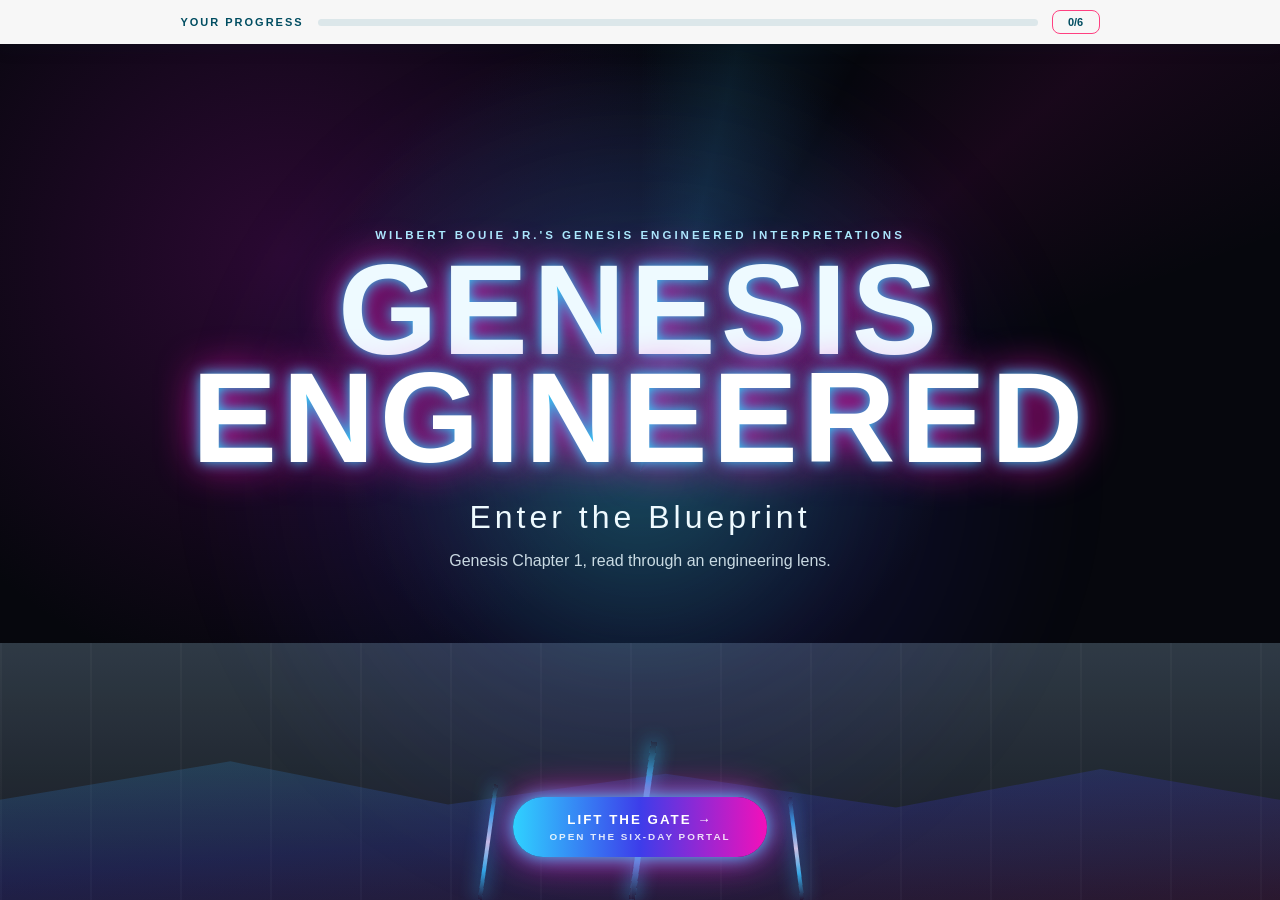
==== index.html @ fbb4ecfd "Add files via upload" ====
<!doctype html>
<html lang="en">
<head>
  <meta charset="UTF-8">
  <meta name="viewport" content="width=device-width, initial-scale=1.0">
  <title>Genesis Engineered | Enter the Blueprint</title>
  <meta name="description" content="Explore the six days of creation through Wilbert Bouie Jr.'s Genesis Engineered interpretations.">
  <link rel="stylesheet" href="assets/styles.css">
</head>
<body class="home-page">
  <div class="progress-bar" aria-label="Your progress">
    <span class="progress-label">Your Progress</span>
    <div class="progress-track"><div id="progressFill" class="progress-fill"></div></div>
    <strong id="progressCount">0/6</strong>
  </div>

  <main>
    <section id="welcome" class="welcome-shell" aria-labelledby="pageTitle">
      <div class="rays"></div><div class="glow"></div>
      <div class="dam"><i></i><i></i><i></i></div>
      <div class="welcome-copy">
        <p class="eyebrow">Wilbert Bouie Jr.'s Genesis Engineered Interpretations</p>
        <h1 id="pageTitle">GENESIS<br><span>ENGINEERED</span></h1>
        <h2>Enter the Blueprint</h2>
        <p class="intro">Genesis Chapter 1, read through an engineering lens.</p>
      </div>
      <button id="liftGate" class="gate-button" type="button">
        <span>LIFT THE GATE <b>→</b></span><small>Open the six-day portal</small>
      </button>
      <div class="water" aria-hidden="true"></div>
    </section>

    <section id="portal" class="portal-section" hidden aria-labelledby="portalTitle">
      <div class="portal-heading">
        <p class="eyebrow">The Blueprint Portal</p>
        <h2 id="portalTitle">Six Days. One Engineered Design.</h2>
        <p>Select a day to enter its interpretation.</p>
      </div>
      <div class="day-grid">
        <a class="day-card day-1" href="day-1.html"><span class="day-number">01</span><span class="day-icon">◐</span><h3>Separate the Waters</h3><p>Day One · Light and separation</p><span class="card-link">Enter day →</span></a>
        <a class="day-card day-2" href="day-2.html"><span class="day-number">02</span><span class="day-icon">◒</span><h3>Expansion Above</h3><p>Day Two · The firmament</p><span class="card-link">Enter day →</span></a>
        <a class="day-card day-3" href="day-3.html"><span class="day-number">03</span><span class="day-icon">◓</span><h3>Land and Seed</h3><p>Day Three · Systems emerge</p><span class="card-link">Enter day →</span></a>
        <a class="day-card day-4" href="day-4.html"><span class="day-number">04</span><span class="day-icon">☼</span><h3>Lights in the Sky</h3><p>Day Four · Time and order</p><span class="card-link">Enter day →</span></a>
        <a class="day-card day-5" href="day-5.html"><span class="day-number">05</span><span class="day-icon">◉</span><h3>Life in Motion</h3><p>Day Five · Water and wing</p><span class="card-link">Enter day →</span></a>
        <a class="day-card day-6" href="day-6.html"><span class="day-number">06</span><span class="day-icon">✦</span><h3>Humanity and Purpose</h3><p>Day Six · The complete system</p><span class="card-link">Enter day →</span></a>
      </div>
      <button id="closePortal" class="text-button" type="button">← Return to the gate</button>
    </section>
  </main>
  <script src="assets/app.js"></script>
</body>
</html>
---- assets/styles.css ----
:root{--cyan:#2fd2ff;--indigo:#3d3dea;--magenta:#f310ba;--dark:#06070d;--ink:#eefaff;--muted:#a7bbca}*{box-sizing:border-box}html{scroll-behavior:smooth}body{margin:0;background:var(--dark);color:var(--ink);font-family:Arial,Helvetica,sans-serif;overflow-x:hidden}.progress-bar{position:sticky;top:0;z-index:20;display:flex;align-items:center;justify-content:center;gap:14px;padding:10px 16px;background:rgba(255,255,255,.97);color:#004d61;box-shadow:0 3px 18px #001c2430;font-size:11px;letter-spacing:2px;text-transform:uppercase}.progress-label{font-weight:800}.progress-track{width:min(58vw,720px);height:7px;border-radius:99px;background:#dce7ea}.progress-fill{height:100%;width:0;border-radius:99px;background:linear-gradient(90deg,#004d61,#00a9bd,#19d9e8);transition:width .6s ease}.progress-bar strong{min-width:48px;padding:5px 8px;border:1.5px solid #ff4081;border-radius:8px;text-align:center;letter-spacing:0}.welcome-shell{position:relative;isolation:isolate;min-height:calc(100vh - 44px);display:grid;place-items:center;overflow:hidden;background:radial-gradient(circle at 50% 38%,#173143 0,transparent 40%),radial-gradient(circle at 22% 25%,#2b0932 0,transparent 36%),#06070d}.rays{position:absolute;inset:-50%;z-index:-2;background:conic-gradient(from 0deg,transparent,#2fd2ff16 13deg,transparent 28deg,#f310ba14 48deg,transparent 70deg);animation:spin 50s linear infinite}.glow{position:absolute;width:min(85vw,900px);height:min(85vw,900px);border-radius:50%;background:radial-gradient(circle,#2fd2ff38,#3d3dea1c 35%,transparent 70%);filter:blur(28px);animation:pulse 6s ease-in-out infinite}.dam{position:absolute;bottom:0;left:0;right:0;height:30%;background:linear-gradient(#34404c,#171b23);z-index:-1;opacity:.9}.dam:before{content:"";position:absolute;inset:0;background:repeating-linear-gradient(90deg,#ffffff08 0 2px,transparent 2px 90px)}.dam i{position:absolute;bottom:0;width:4px;height:45%;background:linear-gradient(transparent,var(--cyan),white,var(--cyan),transparent);box-shadow:0 0 18px var(--cyan);transform:rotate(8deg)}.dam i:nth-child(1){left:38%}.dam i:nth-child(2){left:50%;height:62%;width:6px}.dam i:nth-child(3){left:62%;height:40%;transform:rotate(-7deg)}.welcome-copy{position:relative;text-align:center;padding:30px 20px 170px;z-index:2}.eyebrow{color:#a9efff;font-size:.72rem;letter-spacing:3px;text-transform:uppercase;font-weight:700}.welcome-copy h1{margin:15px 0 8px;font-size:clamp(3rem,10vw,8rem);line-height:.84;letter-spacing:5px;text-shadow:0 0 14px var(--cyan),0 0 40px var(--magenta)}.welcome-copy h1 span{color:#fff}.welcome-copy h2{margin:28px 0 10px;font-size:clamp(1.1rem,3vw,2rem);letter-spacing:4px;font-weight:400}.intro{color:#e9f9ff;opacity:.85}.gate-button{position:absolute;bottom:43px;z-index:5;border:0;color:#fff;cursor:pointer;padding:15px 36px;border-radius:999px;background:linear-gradient(90deg,var(--cyan),var(--indigo),var(--magenta));box-shadow:0 0 18px var(--cyan),0 0 38px var(--magenta);transition:.25s;font-weight:800;letter-spacing:2px}.gate-button span,.gate-button small{display:block}.gate-button small{margin-top:4px;font-size:.62rem;letter-spacing:2px;opacity:.85;text-transform:uppercase}.gate-button:hover{transform:scale(1.07);box-shadow:0 0 30px var(--cyan),0 0 55px var(--magenta)}.water{position:absolute;bottom:0;width:100%;height:18%;background:linear-gradient(175deg,#2fd2ff38,#3d3dea45,#f310ba20);clip-path:polygon(0 35%,18% 10%,35% 38%,52% 18%,70% 40%,86% 15%,100% 35%,100% 100%,0 100%);opacity:.75}.portal-section{min-height:calc(100vh - 44px);padding:76px 7vw 60px;background:radial-gradient(circle at 50% 0,#12354a,#070913 42%,#06070d)}.portal-heading{text-align:center;max-width:760px;margin:0 auto 42px}.portal-heading h2{font-size:clamp(2rem,5vw,4.6rem);margin:10px 0;line-height:1;letter-spacing:2px}.portal-heading p:last-child{color:var(--muted)}.day-grid{display:grid;grid-template-columns:repeat(3,1fr);gap:20px;max-width:1120px;margin:auto}.day-card{position:relative;min-height:235px;padding:25px;text-decoration:none;color:#fff;border:1px solid #ffffff20;border-radius:18px;overflow:hidden;background:linear-gradient(145deg,#ffffff10,#ffffff03);box-shadow:inset 0 1px #ffffff15,0 15px 40px #0005;transition:.3s}.day-card:before{content:"";position:absolute;width:180px;height:180px;right:-50px;top:-60px;border-radius:50%;background:var(--card-color);filter:blur(30px);opacity:.25}.day-card:hover{transform:translateY(-8px);border-color:var(--card-color);box-shadow:0 0 28px color-mix(in srgb,var(--card-color),transparent 65%)}.day-number{font-size:.75rem;letter-spacing:3px;color:var(--card-color);font-weight:800}.day-icon{float:right;font-size:2rem;color:var(--card-color)}.day-card h3{position:relative;margin:35px 0 8px;font-size:1.35rem}.day-card p{color:var(--muted);font-size:.9rem}.card-link{position:absolute;bottom:22px;color:var(--card-color);font-size:.78rem;letter-spacing:1px;text-transform:uppercase;font-weight:bold}.day-1{--card-color:#2fd2ff}.day-2{--card-color:#6c8dff}.day-3{--card-color:#7ff0c2}.day-4{--card-color:#ffe071}.day-5{--card-color:#ff75d9}.day-6{--card-color:#ff9c6e}.text-button{display:block;margin:38px auto 0;border:0;background:none;color:#a9efff;cursor:pointer;font-size:.85rem;letter-spacing:1px}.text-button:hover{text-decoration:underline}@keyframes spin{to{transform:rotate(360deg)}}@keyframes pulse{50%{transform:scale(1.12);opacity:.8}}@media(max-width:760px){.day-grid{grid-template-columns:1fr}.portal-section{padding:55px 20px}.progress-bar{gap:8px}.progress-label{font-size:9px;letter-spacing:1px}.welcome-copy{padding-bottom:130px}}@media(prefers-reduced-motion:reduce){*,*:before,*:after{animation:none!important;transition:none!important}}
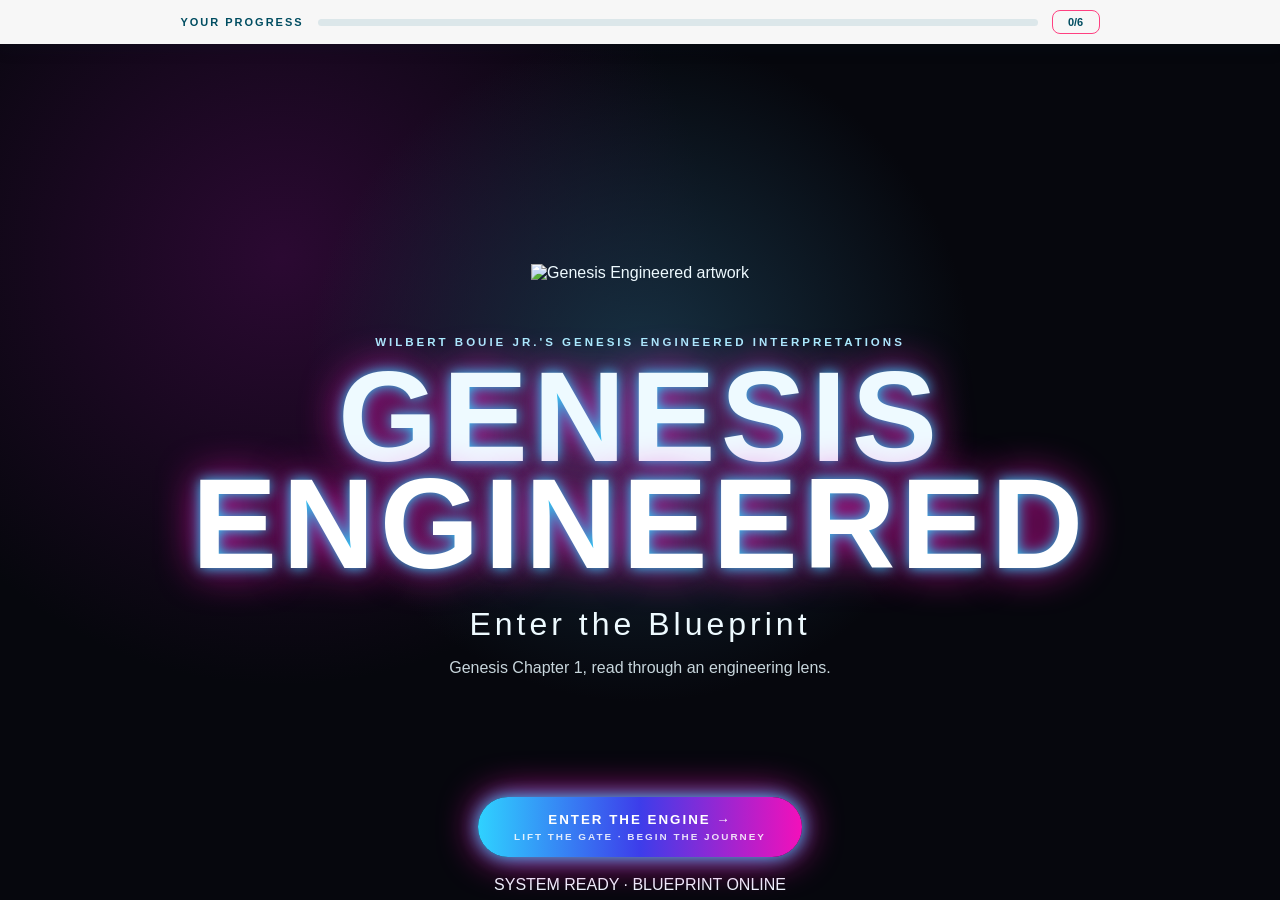
==== commit bd8c55d6: "Add files via upload" ====
--- a/index.html
+++ b/index.html
@@ -3,12 +3,12 @@
 <head>
   <meta charset="UTF-8">
   <meta name="viewport" content="width=device-width, initial-scale=1.0">
-  <title>Genesis Engineered | Enter the Blueprint</title>
-  <meta name="description" content="Explore the six days of creation through Wilbert Bouie Jr.'s Genesis Engineered interpretations.">
+  <title>Genesis Engineered 2.0 | Enter the Blueprint</title>
+  <meta name="description" content="Enter Wilbert Bouie Jr.'s Genesis Engineered Interpretations.">
   <link rel="stylesheet" href="assets/styles.css">
 </head>
 <body class="home-page">
-  <div class="progress-bar" aria-label="Your progress">
+  <div class="progress-bar">
     <span class="progress-label">Your Progress</span>
     <div class="progress-track"><div id="progressFill" class="progress-fill"></div></div>
     <strong id="progressCount">0/6</strong>
@@ -16,23 +16,42 @@
 
   <main>
     <section id="welcome" class="welcome-shell" aria-labelledby="pageTitle">
-      <div class="rays"></div><div class="glow"></div>
-      <div class="dam"><i></i><i></i><i></i></div>
+      <div class="sky-glow"></div>
+      <div class="game-grid" aria-hidden="true"></div>
+      <canvas id="waterCanvas" aria-hidden="true"></canvas>
+
+      <div class="mountain-scene" aria-hidden="true">
+        <div class="mountain mountain-back"></div>
+        <div class="mountain mountain-main"></div>
+        <div class="mountain-snow"></div>
+        <div class="mist mist-one"></div>
+        <div class="mist mist-two"></div>
+        <div class="lake"></div>
+      </div>
+
+      <div class="portal-ring" aria-hidden="true"><span></span><span></span></div>
+
+      <div class="hero-image-wrap">
+        <img id="heroImage" alt="Genesis Engineered artwork" loading="eager" decoding="async">
+      </div>
+
       <div class="welcome-copy">
         <p class="eyebrow">Wilbert Bouie Jr.'s Genesis Engineered Interpretations</p>
         <h1 id="pageTitle">GENESIS<br><span>ENGINEERED</span></h1>
         <h2>Enter the Blueprint</h2>
         <p class="intro">Genesis Chapter 1, read through an engineering lens.</p>
       </div>
+
       <button id="liftGate" class="gate-button" type="button">
-        <span>LIFT THE GATE <b>→</b></span><small>Open the six-day portal</small>
+        <span>ENTER THE ENGINE <b>→</b></span>
+        <small>Lift the gate · Begin the journey</small>
       </button>
-      <div class="water" aria-hidden="true"></div>
+      <div class="scene-label">SYSTEM READY · BLUEPRINT ONLINE</div>
     </section>
 
     <section id="portal" class="portal-section" hidden aria-labelledby="portalTitle">
       <div class="portal-heading">
-        <p class="eyebrow">The Blueprint Portal</p>
+        <p class="eyebrow">Blueprint Portal</p>
         <h2 id="portalTitle">Six Days. One Engineered Design.</h2>
         <p>Select a day to enter its interpretation.</p>
       </div>
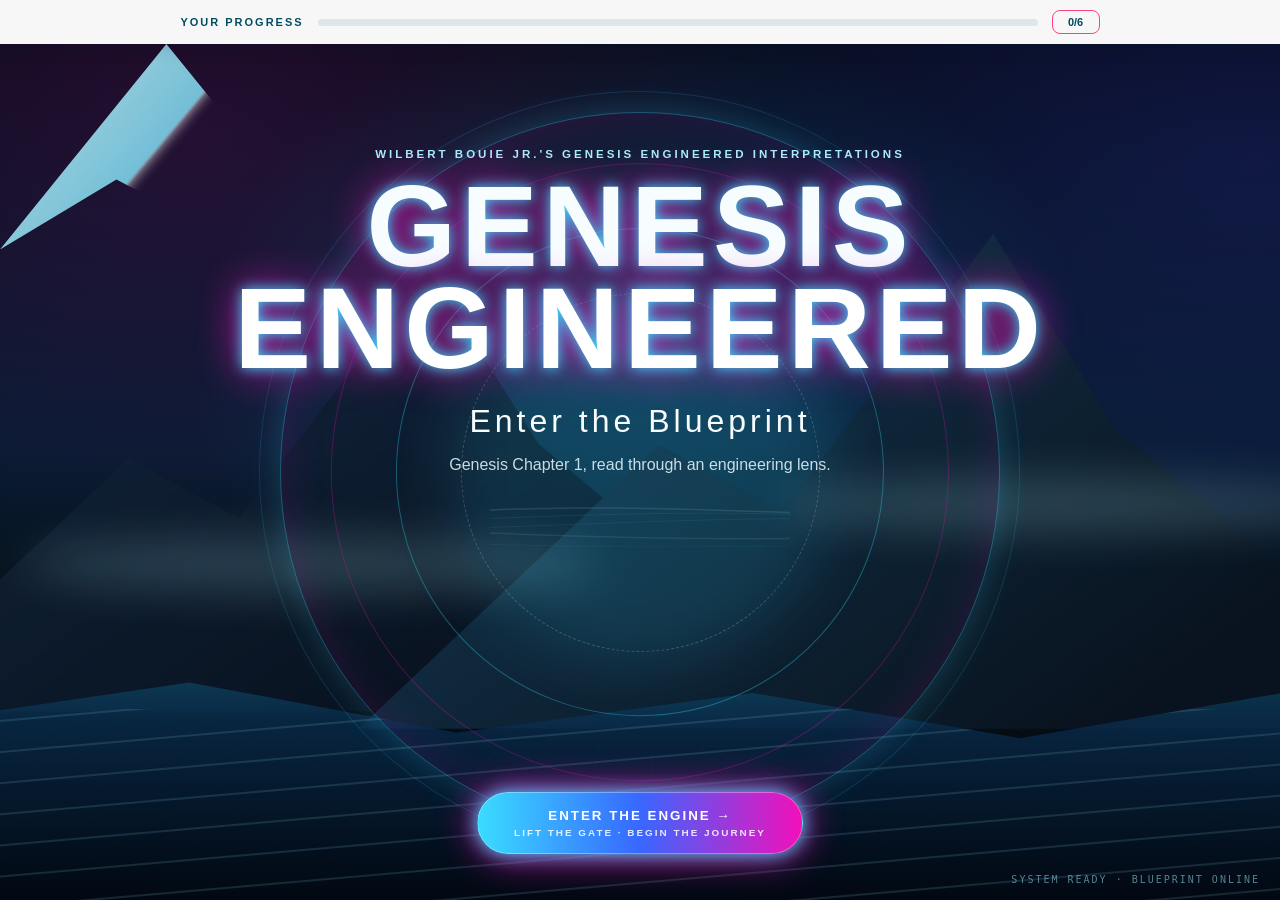
==== commit 5709e2da: "Add files via upload" ====
--- a/index.html
+++ b/index.html
@@ -3,7 +3,7 @@
 <head>
   <meta charset="UTF-8">
   <meta name="viewport" content="width=device-width, initial-scale=1.0">
-  <title>Genesis Engineered 2.0 | Enter the Blueprint</title>
+  <title>Genesis Engineered 3.0 | Enter the Blueprint</title>
   <meta name="description" content="Enter Wilbert Bouie Jr.'s Genesis Engineered Interpretations.">
   <link rel="stylesheet" href="assets/styles.css">
 </head>
--- a/assets/styles.css
+++ b/assets/styles.css
@@ -1 +1 @@
-:root{--cyan:#2fd2ff;--indigo:#3d3dea;--magenta:#f310ba;--dark:#06070d;--ink:#eefaff;--muted:#a7bbca}*{box-sizing:border-box}html{scroll-behavior:smooth}body{margin:0;background:var(--dark);color:var(--ink);font-family:Arial,Helvetica,sans-serif;overflow-x:hidden}.progress-bar{position:sticky;top:0;z-index:20;display:flex;align-items:center;justify-content:center;gap:14px;padding:10px 16px;background:rgba(255,255,255,.97);color:#004d61;box-shadow:0 3px 18px #001c2430;font-size:11px;letter-spacing:2px;text-transform:uppercase}.progress-label{font-weight:800}.progress-track{width:min(58vw,720px);height:7px;border-radius:99px;background:#dce7ea}.progress-fill{height:100%;width:0;border-radius:99px;background:linear-gradient(90deg,#004d61,#00a9bd,#19d9e8);transition:width .6s ease}.progress-bar strong{min-width:48px;padding:5px 8px;border:1.5px solid #ff4081;border-radius:8px;text-align:center;letter-spacing:0}.welcome-shell{position:relative;isolation:isolate;min-height:calc(100vh - 44px);display:grid;place-items:center;overflow:hidden;background:radial-gradient(circle at 50% 38%,#173143 0,transparent 40%),radial-gradient(circle at 22% 25%,#2b0932 0,transparent 36%),#06070d}.rays{position:absolute;inset:-50%;z-index:-2;background:conic-gradient(from 0deg,transparent,#2fd2ff16 13deg,transparent 28deg,#f310ba14 48deg,transparent 70deg);animation:spin 50s linear infinite}.glow{position:absolute;width:min(85vw,900px);height:min(85vw,900px);border-radius:50%;background:radial-gradient(circle,#2fd2ff38,#3d3dea1c 35%,transparent 70%);filter:blur(28px);animation:pulse 6s ease-in-out infinite}.dam{position:absolute;bottom:0;left:0;right:0;height:30%;background:linear-gradient(#34404c,#171b23);z-index:-1;opacity:.9}.dam:before{content:"";position:absolute;inset:0;background:repeating-linear-gradient(90deg,#ffffff08 0 2px,transparent 2px 90px)}.dam i{position:absolute;bottom:0;width:4px;height:45%;background:linear-gradient(transparent,var(--cyan),white,var(--cyan),transparent);box-shadow:0 0 18px var(--cyan);transform:rotate(8deg)}.dam i:nth-child(1){left:38%}.dam i:nth-child(2){left:50%;height:62%;width:6px}.dam i:nth-child(3){left:62%;height:40%;transform:rotate(-7deg)}.welcome-copy{position:relative;text-align:center;padding:30px 20px 170px;z-index:2}.eyebrow{color:#a9efff;font-size:.72rem;letter-spacing:3px;text-transform:uppercase;font-weight:700}.welcome-copy h1{margin:15px 0 8px;font-size:clamp(3rem,10vw,8rem);line-height:.84;letter-spacing:5px;text-shadow:0 0 14px var(--cyan),0 0 40px var(--magenta)}.welcome-copy h1 span{color:#fff}.welcome-copy h2{margin:28px 0 10px;font-size:clamp(1.1rem,3vw,2rem);letter-spacing:4px;font-weight:400}.intro{color:#e9f9ff;opacity:.85}.gate-button{position:absolute;bottom:43px;z-index:5;border:0;color:#fff;cursor:pointer;padding:15px 36px;border-radius:999px;background:linear-gradient(90deg,var(--cyan),var(--indigo),var(--magenta));box-shadow:0 0 18px var(--cyan),0 0 38px var(--magenta);transition:.25s;font-weight:800;letter-spacing:2px}.gate-button span,.gate-button small{display:block}.gate-button small{margin-top:4px;font-size:.62rem;letter-spacing:2px;opacity:.85;text-transform:uppercase}.gate-button:hover{transform:scale(1.07);box-shadow:0 0 30px var(--cyan),0 0 55px var(--magenta)}.water{position:absolute;bottom:0;width:100%;height:18%;background:linear-gradient(175deg,#2fd2ff38,#3d3dea45,#f310ba20);clip-path:polygon(0 35%,18% 10%,35% 38%,52% 18%,70% 40%,86% 15%,100% 35%,100% 100%,0 100%);opacity:.75}.portal-section{min-height:calc(100vh - 44px);padding:76px 7vw 60px;background:radial-gradient(circle at 50% 0,#12354a,#070913 42%,#06070d)}.portal-heading{text-align:center;max-width:760px;margin:0 auto 42px}.portal-heading h2{font-size:clamp(2rem,5vw,4.6rem);margin:10px 0;line-height:1;letter-spacing:2px}.portal-heading p:last-child{color:var(--muted)}.day-grid{display:grid;grid-template-columns:repeat(3,1fr);gap:20px;max-width:1120px;margin:auto}.day-card{position:relative;min-height:235px;padding:25px;text-decoration:none;color:#fff;border:1px solid #ffffff20;border-radius:18px;overflow:hidden;background:linear-gradient(145deg,#ffffff10,#ffffff03);box-shadow:inset 0 1px #ffffff15,0 15px 40px #0005;transition:.3s}.day-card:before{content:"";position:absolute;width:180px;height:180px;right:-50px;top:-60px;border-radius:50%;background:var(--card-color);filter:blur(30px);opacity:.25}.day-card:hover{transform:translateY(-8px);border-color:var(--card-color);box-shadow:0 0 28px color-mix(in srgb,var(--card-color),transparent 65%)}.day-number{font-size:.75rem;letter-spacing:3px;color:var(--card-color);font-weight:800}.day-icon{float:right;font-size:2rem;color:var(--card-color)}.day-card h3{position:relative;margin:35px 0 8px;font-size:1.35rem}.day-card p{color:var(--muted);font-size:.9rem}.card-link{position:absolute;bottom:22px;color:var(--card-color);font-size:.78rem;letter-spacing:1px;text-transform:uppercase;font-weight:bold}.day-1{--card-color:#2fd2ff}.day-2{--card-color:#6c8dff}.day-3{--card-color:#7ff0c2}.day-4{--card-color:#ffe071}.day-5{--card-color:#ff75d9}.day-6{--card-color:#ff9c6e}.text-button{display:block;margin:38px auto 0;border:0;background:none;color:#a9efff;cursor:pointer;font-size:.85rem;letter-spacing:1px}.text-button:hover{text-decoration:underline}@keyframes spin{to{transform:rotate(360deg)}}@keyframes pulse{50%{transform:scale(1.12);opacity:.8}}@media(max-width:760px){.day-grid{grid-template-columns:1fr}.portal-section{padding:55px 20px}.progress-bar{gap:8px}.progress-label{font-size:9px;letter-spacing:1px}.welcome-copy{padding-bottom:130px}}@media(prefers-reduced-motion:reduce){*,*:before,*:after{animation:none!important;transition:none!important}}
+:root{--cyan:#39dcff;--blue:#3867ff;--pink:#f310ba;--dark:#04070d;--muted:#a9bdca;--white:#f7fdff}*{box-sizing:border-box}html{scroll-behavior:smooth}body{margin:0;background:var(--dark);color:var(--white);font-family:Arial,Helvetica,sans-serif;overflow-x:hidden}.progress-bar{position:sticky;top:0;z-index:30;display:flex;align-items:center;justify-content:center;gap:14px;padding:10px 16px;background:rgba(255,255,255,.97);color:#004d61;box-shadow:0 3px 18px #001c2430;font-size:11px;letter-spacing:2px;text-transform:uppercase}.progress-label{font-weight:800}.progress-track{width:min(58vw,720px);height:7px;border-radius:99px;background:#dce7ea}.progress-fill{position:relative;height:100%;width:0;border-radius:99px;background:linear-gradient(90deg,#004d61,#00a9bd,#19d9e8);transition:width .7s cubic-bezier(.2,1,.3,1)}.progress-fill.active{box-shadow:0 0 6px #00d9e8,0 0 16px #00d9e8,0 0 28px #2fd2ff}.progress-fill.active:after{content:"";position:absolute;right:-3px;top:50%;width:8px;height:8px;transform:translateY(-50%);border-radius:50%;background:#fff;box-shadow:0 0 7px #00eaff,0 0 15px #00eaff}.progress-bar strong.progress-excited{animation:progressExcited .65s ease}.progress-bar strong{min-width:48px;padding:5px 8px;border:1.5px solid #ff4081;border-radius:8px;text-align:center;letter-spacing:0}.welcome-shell{position:relative;isolation:isolate;min-height:calc(100vh - 44px);display:grid;place-items:center;overflow:hidden;background:linear-gradient(#060c1a 0%,#081b32 47%,#07121b 66%,#03060b 100%)}.sky-glow{position:absolute;z-index:-4;inset:-30%;background:radial-gradient(ellipse at 50% 42%,#2fd2ff2b 0,transparent 31%),radial-gradient(ellipse at 28% 25%,#f310ba20 0,transparent 28%),radial-gradient(ellipse at 80% 27%,#3d3dea2b 0,transparent 30%);animation:skyPulse 7s ease-in-out infinite}.game-grid{position:absolute;z-index:-2;inset:52% -10% -20%;opacity:.3;transform:perspective(350px) rotateX(58deg);background:linear-gradient(#39dcff3d 1px,transparent 1px),linear-gradient(90deg,#39dcff3d 1px,transparent 1px);background-size:60px 36px;mask-image:linear-gradient(transparent,#000 30%);animation:gridMove 8s linear infinite}.mountain-scene{position:absolute;z-index:-1;inset:0;overflow:hidden}.mountain{position:absolute;bottom:22%;width:78%;height:58%;clip-path:polygon(0 100%,27% 49%,38% 61%,57% 11%,68% 46%,100% 100%)}.mountain-back{left:-11%;background:linear-gradient(145deg,#172d45,#0b1524 70%);filter:blur(1px);opacity:.85}.mountain-main{right:-15%;bottom:20%;width:87%;height:65%;background:linear-gradient(145deg,#264763 0,#102a3e 38%,#09131f 80%);filter:drop-shadow(0 0 18px #2fd2ff55)}.mountain-snow{right:9%;bottom:58%;z-index:2;width:26%;height:24%;background:linear-gradient(130deg,#d8fbff,#80d8ee 48%,transparent 49%);clip-path:polygon(0 100%,50% 0,100% 100%,70% 77%,56% 84%,35% 66%);opacity:.88;filter:drop-shadow(0 0 7px #fff)}.lake{position:absolute;bottom:0;left:-5%;width:110%;height:31%;background:linear-gradient(180deg,#1ca4c45e,#092d4fbc 34%,#020812);clip-path:polygon(0 32%,18% 18%,37% 37%,58% 22%,77% 39%,100% 18%,100% 100%,0 100%)}.lake:after{content:"";position:absolute;inset:28% 0 0;background:repeating-linear-gradient(175deg,transparent 0 16px,#94efff22 17px 18px,transparent 19px 31px);animation:waterShift 8s linear infinite}.mist{position:absolute;border-radius:50%;background:#b9f7ff2e;filter:blur(22px);height:55px;width:45%;animation:mistDrift 13s ease-in-out infinite}.mist-one{left:2%;bottom:36%}.mist-two{right:-6%;bottom:43%;animation-delay:-6s}.portal-ring{position:absolute;width:min(75vw,720px);height:min(75vw,720px);border-radius:50%;border:1px solid #39dcff55;box-shadow:0 0 32px #39dcff33,inset 0 0 45px #f310ba22;animation:ringPulse 5s ease-in-out infinite}.portal-ring:before,.portal-ring:after,.portal-ring span{content:"";position:absolute;border-radius:50%;inset:7%;border:1px solid #f310ba44;transform:rotate(30deg)}.portal-ring:after{inset:16%;border-color:#39dcff55;transform:rotate(-48deg)}.portal-ring span:first-child{inset:25%;border-style:dashed;border-color:#fff3}.portal-ring span:last-child{inset:-3%;border-color:#39dcff22;transform:rotate(70deg)}.hero-image-wrap{position:absolute;z-index:5;display:flex;align-items:center;justify-content:center;width:min(67vw,770px);height:min(67vw,770px);pointer-events:none;animation:heroFloat 6s ease-in-out infinite}.hero-image-wrap:after{content:"";position:absolute;inset:25%;border-radius:50%;background:#2fd2ff20;filter:blur(30px);z-index:-1}.hero-image-wrap img{width:100%;height:100%;object-fit:contain;filter:drop-shadow(0 0 10px #39dcff) drop-shadow(0 0 30px #3867ff) drop-shadow(0 0 65px #f310ba);animation:heroEnter 1.4s cubic-bezier(.2,1,.3,1) both}.welcome-copy{position:absolute;z-index:8;top:clamp(72px,10vh,132px);left:50%;width:min(100% - 24px,1100px);transform:translateX(-50%);padding:0 12px;text-align:center;pointer-events:none}.eyebrow{color:#a9efff;font-size:clamp(.58rem,1.2vw,.72rem);letter-spacing:clamp(1px,.45vw,3px);line-height:1.45;text-transform:uppercase;font-weight:700}.welcome-copy h1{margin:14px 0 8px;font-size:clamp(2.25rem,9vw,8rem);line-height:.88;letter-spacing:clamp(1px,1vw,5px);overflow-wrap:anywhere;text-shadow:0 0 14px var(--cyan),0 0 40px var(--pink)}.welcome-copy h1 span{display:inline-block;color:#fff}.welcome-copy h2{margin:24px 0 10px;font-size:clamp(1rem,3vw,2rem);letter-spacing:clamp(1px,.7vw,4px);font-weight:400}.intro{color:#e9f9ff;opacity:.85;font-size:clamp(.8rem,1.8vw,1rem)}.gate-button{position:absolute;bottom:46px;z-index:10;border:1px solid #ffffff55;color:#fff;cursor:pointer;padding:15px 36px;border-radius:999px;background:linear-gradient(90deg,var(--cyan),var(--blue),var(--pink));box-shadow:0 0 18px var(--cyan),0 0 38px var(--pink);transition:.25s;font-weight:800;letter-spacing:2px}.gate-button span,.gate-button small{display:block}.gate-button small{margin-top:4px;font-size:.62rem;letter-spacing:2px;opacity:.85;text-transform:uppercase}.gate-button:hover{transform:scale(1.08);box-shadow:0 0 30px var(--cyan),0 0 55px var(--pink)}.scene-label{position:absolute;bottom:15px;right:20px;z-index:5;color:#9deaff88;font:10px monospace;letter-spacing:2px}.locked-tap{animation:lockedShake .55s ease!important;filter:grayscale(.45);}.day-page-shell{position:relative;min-height:calc(100vh - 44px);overflow:hidden;padding:clamp(45px,8vw,100px) 7vw 70px;background:radial-gradient(circle at 50% 25%,#12354a,#070913 48%,#06070d)}.day-atmosphere{position:absolute;inset:0;pointer-events:none;background:radial-gradient(circle at 50% 68%,#2fd2ff18,transparent 30%),repeating-linear-gradient(175deg,transparent 0 44px,#2fd2ff08 45px 46px);animation:waterShift 12s linear infinite}.day-content{position:relative;max-width:800px;margin:0 auto;text-align:center}.day-content h1{margin:15px 0;font-size:clamp(2.2rem,6vw,5.5rem);line-height:1;text-shadow:0 0 18px #2fd2ff88}.day-intro{color:var(--muted);font-size:clamp(1rem,2vw,1.3rem);line-height:1.6}.content-placeholder{margin:35px auto 28px;padding:28px;border:1px solid #ffffff1c;border-radius:16px;background:#ffffff08;color:var(--muted)}.content-placeholder span{color:#a9efff;font-size:.7rem;letter-spacing:2px;font-weight:bold}.unlock-panel{position:relative;max-width:520px;margin:30px auto;padding:25px;text-align:center;border:1px solid #2fd2ff66;border-radius:20px;background:linear-gradient(145deg,#12344b99,#080c18dd);box-shadow:0 0 30px #2fd2ff1c}.timer-orbit{display:grid;place-items:center;width:138px;height:138px;margin:0 auto 17px;border-radius:50%;border:1px solid #2fd2ff88;box-shadow:0 0 15px #2fd2ff66,inset 0 0 25px #2fd2ff33;animation:ringPulse 4s ease-in-out infinite}.timer-orbit span{font:700 2rem monospace;color:#fff;text-shadow:0 0 12px #2fd2ff}.timer-kicker{color:#a9efff;font-size:.72rem;letter-spacing:3px}.unlock-panel p{min-height:22px;color:var(--muted);font-size:.9rem}.speed-button{margin-top:10px;padding:13px 22px;border:1px solid #62e8ff88;border-radius:999px;color:#fff;background:linear-gradient(90deg,#0f8fa9,#3d3dea);cursor:pointer;font-weight:bold;letter-spacing:1px;box-shadow:0 0 16px #2fd2ff44}.speed-button:hover{transform:translateY(-2px);box-shadow:0 0 25px #2fd2ff99}.speed-button small{display:block;margin-top:4px;opacity:.75;font-size:.65rem;font-weight:normal}.unlock-panel.unlocked{border-color:#7ff0c2;box-shadow:0 0 35px #7ff0c255}.unlock-panel.is-locked{border-color:#ff408188}.unlock-panel.is-locked strong{color:#ff9abf}.unlock-panel.is-locked a{display:inline-block;margin-top:8px;color:#a9efff}.unlock-panel.is-locked .timer-orbit,.unlock-panel.is-locked .speed-button{display:none}#geiToast{position:fixed;left:50%;bottom:25px;z-index:100;transform:translate(-50%,20px);opacity:0;padding:13px 18px;border:1px solid #ff4081aa;border-radius:10px;background:#18091adf;color:#fff;font-size:.75rem;letter-spacing:1px;text-align:center;pointer-events:none;transition:.25s;box-shadow:0 0 25px #f310ba66}#geiToast.show{transform:translate(-50%,0);opacity:1}#geiToast.water{border-color:#2fd2ffaa;background:#06202bdd;box-shadow:0 0 25px #2fd2ff66}.portal-section{min-height:calc(100vh - 44px);padding:76px 7vw 60px;background:radial-gradient(circle at 50% 0,#12354a,#070913 42%,#06070d)}.portal-heading{text-align:center;max-width:760px;margin:0 auto 42px}.portal-heading h2{font-size:clamp(2rem,5vw,4.6rem);margin:10px 0;line-height:1;letter-spacing:2px}.portal-heading p:last-child{color:var(--muted)}.day-grid{display:grid;grid-template-columns:repeat(3,1fr);gap:20px;max-width:1120px;margin:auto}.day-card{position:relative;min-height:235px;padding:25px;text-decoration:none;color:#fff;border:1px solid #ffffff20;border-radius:18px;overflow:hidden;background:linear-gradient(145deg,#ffffff10,#ffffff03);box-shadow:inset 0 1px #ffffff15,0 15px 40px #0005;transition:.3s}.day-card:before{content:"";position:absolute;width:180px;height:180px;right:-50px;top:-60px;border-radius:50%;background:var(--card-color);filter:blur(30px);opacity:.25}.day-card:hover{transform:translateY(-8px);border-color:var(--card-color);box-shadow:0 0 28px #39dcff55}.day-card.activating{animation:cardActivate .55s ease both;border-color:var(--card-color);box-shadow:0 0 28px var(--card-color),inset 0 0 25px var(--card-color)}.day-card.activating:after{content:"DAY ACTIVATED";position:absolute;inset:auto 20px 18px;color:#fff;font-size:.64rem;letter-spacing:2px;font-weight:bold;text-shadow:0 0 8px var(--card-color)}.day-number{font-size:.75rem;letter-spacing:3px;color:var(--card-color);font-weight:800}.day-icon{float:right;font-size:2rem;color:var(--card-color)}.day-card h3{position:relative;margin:35px 0 8px;font-size:1.35rem}.day-card p{color:var(--muted);font-size:.9rem}.card-link{position:absolute;bottom:22px;color:var(--card-color);font-size:.78rem;letter-spacing:1px;text-transform:uppercase;font-weight:bold}.day-1{--card-color:#2fd2ff}.day-2{--card-color:#6c8dff}.day-3{--card-color:#7ff0c2}.day-4{--card-color:#ffe071}.day-5{--card-color:#ff75d9}.day-6{--card-color:#ff9c6e}.text-button{display:block;margin:38px auto 0;border:0;background:none;color:#a9efff;cursor:pointer;font-size:.85rem;letter-spacing:1px}.text-button:hover{text-decoration:underline}@keyframes lockedShake{0%,100%{transform:translateX(0)}25%{transform:translateX(-7px)}75%{transform:translateX(7px)}}@keyframes progressExcited{0%{transform:scale(1);box-shadow:0 0 0 #ff408100}45%{transform:scale(1.25);box-shadow:0 0 18px #ff4081aa}100%{transform:scale(1);box-shadow:0 0 0 #ff408100}}@keyframes cardActivate{0%{transform:scale(1)}35%{transform:scale(1.04) translateY(-5px)}100%{transform:scale(1) translateY(0)}}@keyframes skyPulse{50%{transform:scale(1.08);opacity:.8}}@keyframes gridMove{to{background-position:0 36px,60px 0}}@keyframes waterShift{to{transform:translateX(70px)}}@keyframes mistDrift{50%{transform:translateX(80px) scaleX(1.15)}}@keyframes ringPulse{50%{transform:scale(1.04);opacity:.8}}@keyframes heroFloat{50%{transform:translateY(-13px)}}@keyframes heroEnter{from{opacity:0;transform:scale(.35) translateY(100px);filter:drop-shadow(0 0 0 transparent)}to{opacity:1;transform:scale(1)}}@media(max-width:760px){.day-grid{grid-template-columns:1fr}.portal-section{padding:55px 20px}.progress-bar{gap:8px}.progress-label{font-size:9px;letter-spacing:1px}.hero-image-wrap{width:100vw;height:100vw}.welcome-copy{padding-bottom:150px}.welcome-copy h1{font-size:clamp(2.7rem,13vw,5rem)}.scene-label{font-size:8px}}@media(prefers-reduced-motion:reduce){*,*:before,*:after{animation:none!important;transition:none!important}}
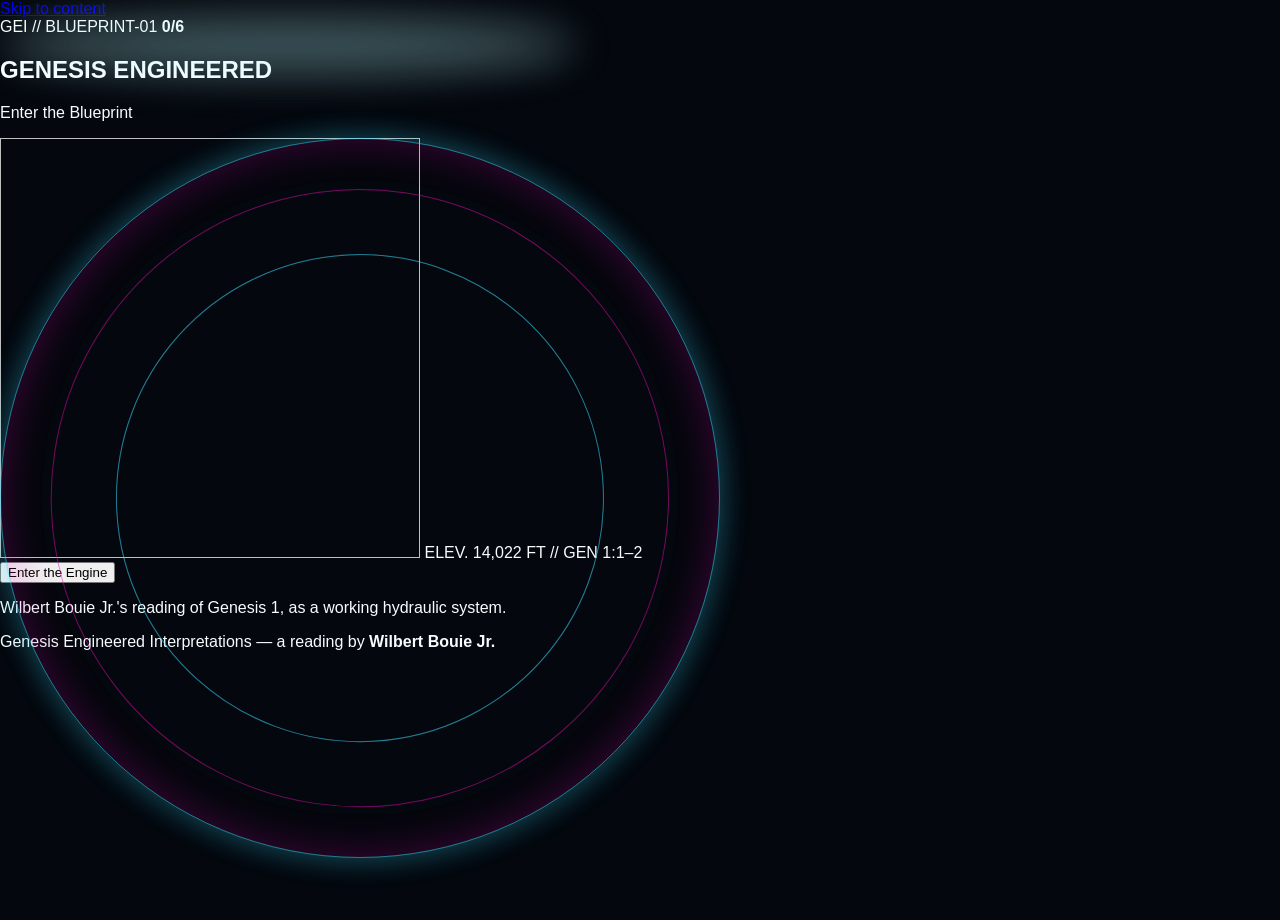
==== commit 7e05081c: "Add files via upload" ====
--- a/index.html
+++ b/index.html
@@ -1,71 +1,106 @@
-<!doctype html>
+<!DOCTYPE html>
 <html lang="en">
 <head>
-  <meta charset="UTF-8">
-  <meta name="viewport" content="width=device-width, initial-scale=1.0">
-  <title>Genesis Engineered 3.0 | Enter the Blueprint</title>
-  <meta name="description" content="Enter Wilbert Bouie Jr.'s Genesis Engineered Interpretations.">
-  <link rel="stylesheet" href="assets/styles.css">
+<meta charset="UTF-8" />
+<meta name="viewport" content="width=device-width, initial-scale=1, viewport-fit=cover" />
+<title>Genesis Engineered — Enter the Blueprint</title>
+<meta name="description" content="Genesis Engineered Interpretations by Wilbert Bouie Jr. — enter the mountain gate and explore six days of the blueprint." />
+<link rel="stylesheet" href="assets/styles.css" />
 </head>
-<body class="home-page">
-  <div class="progress-bar">
-    <span class="progress-label">Your Progress</span>
-    <div class="progress-track"><div id="progressFill" class="progress-fill"></div></div>
-    <strong id="progressCount">0/6</strong>
+<body>
+<a class="skip-link" href="#main">Skip to content</a>
+
+<div class="stage">
+  <div class="blueprint-grid" aria-hidden="true"></div>
+  <div class="atmosphere" aria-hidden="true">
+    <span class="ray ray--a"></span>
+    <span class="ray ray--b"></span>
+    <span class="ray ray--c"></span>
+    <span class="mist mist--low"></span>
+    <span class="mist mist--mid"></span>
+    <span class="water-line"></span>
   </div>
 
-  <main>
-    <section id="welcome" class="welcome-shell" aria-labelledby="pageTitle">
-      <div class="sky-glow"></div>
-      <div class="game-grid" aria-hidden="true"></div>
-      <canvas id="waterCanvas" aria-hidden="true"></canvas>
+  <div class="wrap">
+    <header class="masthead">
+      <span>GEI // BLUEPRINT-01</span>
+      <span class="ref" id="progress-track" aria-live="polite">
+        <span class="progress-dot" data-day="1"></span><span class="progress-dot" data-day="2"></span><span class="progress-dot" data-day="3"></span><span class="progress-dot" data-day="4"></span><span class="progress-dot" data-day="5"></span><span class="progress-dot" data-day="6"></span>
+        <span class="progress-label" id="progress-label">0/6</span>
+      </span>
+    </header>
 
-      <div class="mountain-scene" aria-hidden="true">
-        <div class="mountain mountain-back"></div>
-        <div class="mountain mountain-main"></div>
-        <div class="mountain-snow"></div>
-        <div class="mist mist-one"></div>
-        <div class="mist mist-two"></div>
-        <div class="lake"></div>
-      </div>
+    <main id="main">
+      <section class="hero" aria-label="Genesis Engineered entrance">
+        <h1 class="title">GENESIS ENGINEERED</h1>
+        <p class="subtitle">Enter the Blueprint</p>
 
-      <div class="portal-ring" aria-hidden="true"><span></span><span></span></div>
+        <div class="portal-frame">
+          <span class="portal-glow" aria-hidden="true"></span>
+          <span class="portal-ring portal-ring--outer" aria-hidden="true"></span>
+          <span class="portal-ring portal-ring--inner" aria-hidden="true"></span>
+          <img id="hero-art" class="hero-art" alt="" width="420" height="420" />
+          <p id="hero-art-fallback" class="hero-art-fallback" hidden>
+            The gate artwork could not load, but the blueprint still opens below.
+          </p>
+          <span class="coord-readout" aria-hidden="true">ELEV. 14,022 FT // GEN 1:1–2</span>
+        </div>
 
-      <div class="hero-image-wrap">
-        <img id="heroImage" alt="Genesis Engineered artwork" loading="eager" decoding="async">
-      </div>
+        <button type="button" id="enter-btn" class="btn" aria-expanded="false" aria-controls="portal-section">
+          Enter the Engine
+        </button>
+        <p class="enter-hint">Wilbert Bouie Jr.'s reading of Genesis 1, as a working hydraulic system.</p>
+      </section>
 
-      <div class="welcome-copy">
-        <p class="eyebrow">Wilbert Bouie Jr.'s Genesis Engineered Interpretations</p>
-        <h1 id="pageTitle">GENESIS<br><span>ENGINEERED</span></h1>
-        <h2>Enter the Blueprint</h2>
-        <p class="intro">Genesis Chapter 1, read through an engineering lens.</p>
-      </div>
+      <section id="portal-section" class="portal-section" hidden aria-label="Six days of the blueprint">
+        <div class="portal-heading">
+          <h2>Choose a Day</h2>
+          <p>Day 1 is open. Each day gates the next.</p>
+        </div>
 
-      <button id="liftGate" class="gate-button" type="button">
-        <span>ENTER THE ENGINE <b>→</b></span>
-        <small>Lift the gate · Begin the journey</small>
-      </button>
-      <div class="scene-label">SYSTEM READY · BLUEPRINT ONLINE</div>
-    </section>
+        <div class="card-grid" id="card-grid" role="list">
+          <a class="day-card" data-day="1" href="day-1.html" role="listitem" tabindex="0">
+            <span class="num">01</span>
+            <span class="label">Light &amp; Divide</span>
+            <span class="status">Unlocked</span>
+          </a>
+          <a class="day-card" data-day="2" href="day-2.html" role="listitem" tabindex="0">
+            <span class="num">02</span>
+            <span class="label">Sky &amp; Waters</span>
+            <span class="status">Locked</span>
+          </a>
+          <a class="day-card" data-day="3" href="day-3.html" role="listitem" tabindex="0">
+            <span class="num">03</span>
+            <span class="label">Land &amp; Growth</span>
+            <span class="status">Locked</span>
+          </a>
+          <a class="day-card" data-day="4" href="day-4.html" role="listitem" tabindex="0">
+            <span class="num">04</span>
+            <span class="label">Lights &amp; Seasons</span>
+            <span class="status">Locked</span>
+          </a>
+          <a class="day-card" data-day="5" href="day-5.html" role="listitem" tabindex="0">
+            <span class="num">05</span>
+            <span class="label">Sea &amp; Sky Life</span>
+            <span class="status">Locked</span>
+          </a>
+          <a class="day-card" data-day="6" href="day-6.html" role="listitem" tabindex="0">
+            <span class="num">06</span>
+            <span class="label">Land Life &amp; Rest</span>
+            <span class="status">Locked</span>
+          </a>
+        </div>
+      </section>
+    </main>
 
-    <section id="portal" class="portal-section" hidden aria-labelledby="portalTitle">
-      <div class="portal-heading">
-        <p class="eyebrow">Blueprint Portal</p>
-        <h2 id="portalTitle">Six Days. One Engineered Design.</h2>
-        <p>Select a day to enter its interpretation.</p>
-      </div>
-      <div class="day-grid">
-        <a class="day-card day-1" href="day-1.html"><span class="day-number">01</span><span class="day-icon">◐</span><h3>Separate the Waters</h3><p>Day One · Light and separation</p><span class="card-link">Enter day →</span></a>
-        <a class="day-card day-2" href="day-2.html"><span class="day-number">02</span><span class="day-icon">◒</span><h3>Expansion Above</h3><p>Day Two · The firmament</p><span class="card-link">Enter day →</span></a>
-        <a class="day-card day-3" href="day-3.html"><span class="day-number">03</span><span class="day-icon">◓</span><h3>Land and Seed</h3><p>Day Three · Systems emerge</p><span class="card-link">Enter day →</span></a>
-        <a class="day-card day-4" href="day-4.html"><span class="day-number">04</span><span class="day-icon">☼</span><h3>Lights in the Sky</h3><p>Day Four · Time and order</p><span class="card-link">Enter day →</span></a>
-        <a class="day-card day-5" href="day-5.html"><span class="day-number">05</span><span class="day-icon">◉</span><h3>Life in Motion</h3><p>Day Five · Water and wing</p><span class="card-link">Enter day →</span></a>
-        <a class="day-card day-6" href="day-6.html"><span class="day-number">06</span><span class="day-icon">✦</span><h3>Humanity and Purpose</h3><p>Day Six · The complete system</p><span class="card-link">Enter day →</span></a>
-      </div>
-      <button id="closePortal" class="text-button" type="button">← Return to the gate</button>
-    </section>
-  </main>
-  <script src="assets/app.js"></script>
+    <footer class="site-footer">
+      <p class="credit-line">Genesis Engineered Interpretations — a reading by <strong>Wilbert Bouie Jr.</strong></p>
+    </footer>
+  </div>
+</div>
+
+<div id="toast" class="toast" role="status" aria-live="polite"></div>
+
+<script src="assets/app.js"></script>
 </body>
 </html>
--- a/assets/styles.css
+++ b/assets/styles.css
@@ -1 +1 @@
-:root{--cyan:#39dcff;--blue:#3867ff;--pink:#f310ba;--dark:#04070d;--muted:#a9bdca;--white:#f7fdff}*{box-sizing:border-box}html{scroll-behavior:smooth}body{margin:0;background:var(--dark);color:var(--white);font-family:Arial,Helvetica,sans-serif;overflow-x:hidden}.progress-bar{position:sticky;top:0;z-index:30;display:flex;align-items:center;justify-content:center;gap:14px;padding:10px 16px;background:rgba(255,255,255,.97);color:#004d61;box-shadow:0 3px 18px #001c2430;font-size:11px;letter-spacing:2px;text-transform:uppercase}.progress-label{font-weight:800}.progress-track{width:min(58vw,720px);height:7px;border-radius:99px;background:#dce7ea}.progress-fill{position:relative;height:100%;width:0;border-radius:99px;background:linear-gradient(90deg,#004d61,#00a9bd,#19d9e8);transition:width .7s cubic-bezier(.2,1,.3,1)}.progress-fill.active{box-shadow:0 0 6px #00d9e8,0 0 16px #00d9e8,0 0 28px #2fd2ff}.progress-fill.active:after{content:"";position:absolute;right:-3px;top:50%;width:8px;height:8px;transform:translateY(-50%);border-radius:50%;background:#fff;box-shadow:0 0 7px #00eaff,0 0 15px #00eaff}.progress-bar strong.progress-excited{animation:progressExcited .65s ease}.progress-bar strong{min-width:48px;padding:5px 8px;border:1.5px solid #ff4081;border-radius:8px;text-align:center;letter-spacing:0}.welcome-shell{position:relative;isolation:isolate;min-height:calc(100vh - 44px);display:grid;place-items:center;overflow:hidden;background:linear-gradient(#060c1a 0%,#081b32 47%,#07121b 66%,#03060b 100%)}.sky-glow{position:absolute;z-index:-4;inset:-30%;background:radial-gradient(ellipse at 50% 42%,#2fd2ff2b 0,transparent 31%),radial-gradient(ellipse at 28% 25%,#f310ba20 0,transparent 28%),radial-gradient(ellipse at 80% 27%,#3d3dea2b 0,transparent 30%);animation:skyPulse 7s ease-in-out infinite}.game-grid{position:absolute;z-index:-2;inset:52% -10% -20%;opacity:.3;transform:perspective(350px) rotateX(58deg);background:linear-gradient(#39dcff3d 1px,transparent 1px),linear-gradient(90deg,#39dcff3d 1px,transparent 1px);background-size:60px 36px;mask-image:linear-gradient(transparent,#000 30%);animation:gridMove 8s linear infinite}.mountain-scene{position:absolute;z-index:-1;inset:0;overflow:hidden}.mountain{position:absolute;bottom:22%;width:78%;height:58%;clip-path:polygon(0 100%,27% 49%,38% 61%,57% 11%,68% 46%,100% 100%)}.mountain-back{left:-11%;background:linear-gradient(145deg,#172d45,#0b1524 70%);filter:blur(1px);opacity:.85}.mountain-main{right:-15%;bottom:20%;width:87%;height:65%;background:linear-gradient(145deg,#264763 0,#102a3e 38%,#09131f 80%);filter:drop-shadow(0 0 18px #2fd2ff55)}.mountain-snow{right:9%;bottom:58%;z-index:2;width:26%;height:24%;background:linear-gradient(130deg,#d8fbff,#80d8ee 48%,transparent 49%);clip-path:polygon(0 100%,50% 0,100% 100%,70% 77%,56% 84%,35% 66%);opacity:.88;filter:drop-shadow(0 0 7px #fff)}.lake{position:absolute;bottom:0;left:-5%;width:110%;height:31%;background:linear-gradient(180deg,#1ca4c45e,#092d4fbc 34%,#020812);clip-path:polygon(0 32%,18% 18%,37% 37%,58% 22%,77% 39%,100% 18%,100% 100%,0 100%)}.lake:after{content:"";position:absolute;inset:28% 0 0;background:repeating-linear-gradient(175deg,transparent 0 16px,#94efff22 17px 18px,transparent 19px 31px);animation:waterShift 8s linear infinite}.mist{position:absolute;border-radius:50%;background:#b9f7ff2e;filter:blur(22px);height:55px;width:45%;animation:mistDrift 13s ease-in-out infinite}.mist-one{left:2%;bottom:36%}.mist-two{right:-6%;bottom:43%;animation-delay:-6s}.portal-ring{position:absolute;width:min(75vw,720px);height:min(75vw,720px);border-radius:50%;border:1px solid #39dcff55;box-shadow:0 0 32px #39dcff33,inset 0 0 45px #f310ba22;animation:ringPulse 5s ease-in-out infinite}.portal-ring:before,.portal-ring:after,.portal-ring span{content:"";position:absolute;border-radius:50%;inset:7%;border:1px solid #f310ba44;transform:rotate(30deg)}.portal-ring:after{inset:16%;border-color:#39dcff55;transform:rotate(-48deg)}.portal-ring span:first-child{inset:25%;border-style:dashed;border-color:#fff3}.portal-ring span:last-child{inset:-3%;border-color:#39dcff22;transform:rotate(70deg)}.hero-image-wrap{position:absolute;z-index:5;display:flex;align-items:center;justify-content:center;width:min(67vw,770px);height:min(67vw,770px);pointer-events:none;animation:heroFloat 6s ease-in-out infinite}.hero-image-wrap:after{content:"";position:absolute;inset:25%;border-radius:50%;background:#2fd2ff20;filter:blur(30px);z-index:-1}.hero-image-wrap img{width:100%;height:100%;object-fit:contain;filter:drop-shadow(0 0 10px #39dcff) drop-shadow(0 0 30px #3867ff) drop-shadow(0 0 65px #f310ba);animation:heroEnter 1.4s cubic-bezier(.2,1,.3,1) both}.welcome-copy{position:absolute;z-index:8;top:clamp(72px,10vh,132px);left:50%;width:min(100% - 24px,1100px);transform:translateX(-50%);padding:0 12px;text-align:center;pointer-events:none}.eyebrow{color:#a9efff;font-size:clamp(.58rem,1.2vw,.72rem);letter-spacing:clamp(1px,.45vw,3px);line-height:1.45;text-transform:uppercase;font-weight:700}.welcome-copy h1{margin:14px 0 8px;font-size:clamp(2.25rem,9vw,8rem);line-height:.88;letter-spacing:clamp(1px,1vw,5px);overflow-wrap:anywhere;text-shadow:0 0 14px var(--cyan),0 0 40px var(--pink)}.welcome-copy h1 span{display:inline-block;color:#fff}.welcome-copy h2{margin:24px 0 10px;font-size:clamp(1rem,3vw,2rem);letter-spacing:clamp(1px,.7vw,4px);font-weight:400}.intro{color:#e9f9ff;opacity:.85;font-size:clamp(.8rem,1.8vw,1rem)}.gate-button{position:absolute;bottom:46px;z-index:10;border:1px solid #ffffff55;color:#fff;cursor:pointer;padding:15px 36px;border-radius:999px;background:linear-gradient(90deg,var(--cyan),var(--blue),var(--pink));box-shadow:0 0 18px var(--cyan),0 0 38px var(--pink);transition:.25s;font-weight:800;letter-spacing:2px}.gate-button span,.gate-button small{display:block}.gate-button small{margin-top:4px;font-size:.62rem;letter-spacing:2px;opacity:.85;text-transform:uppercase}.gate-button:hover{transform:scale(1.08);box-shadow:0 0 30px var(--cyan),0 0 55px var(--pink)}.scene-label{position:absolute;bottom:15px;right:20px;z-index:5;color:#9deaff88;font:10px monospace;letter-spacing:2px}.locked-tap{animation:lockedShake .55s ease!important;filter:grayscale(.45);}.day-page-shell{position:relative;min-height:calc(100vh - 44px);overflow:hidden;padding:clamp(45px,8vw,100px) 7vw 70px;background:radial-gradient(circle at 50% 25%,#12354a,#070913 48%,#06070d)}.day-atmosphere{position:absolute;inset:0;pointer-events:none;background:radial-gradient(circle at 50% 68%,#2fd2ff18,transparent 30%),repeating-linear-gradient(175deg,transparent 0 44px,#2fd2ff08 45px 46px);animation:waterShift 12s linear infinite}.day-content{position:relative;max-width:800px;margin:0 auto;text-align:center}.day-content h1{margin:15px 0;font-size:clamp(2.2rem,6vw,5.5rem);line-height:1;text-shadow:0 0 18px #2fd2ff88}.day-intro{color:var(--muted);font-size:clamp(1rem,2vw,1.3rem);line-height:1.6}.content-placeholder{margin:35px auto 28px;padding:28px;border:1px solid #ffffff1c;border-radius:16px;background:#ffffff08;color:var(--muted)}.content-placeholder span{color:#a9efff;font-size:.7rem;letter-spacing:2px;font-weight:bold}.unlock-panel{position:relative;max-width:520px;margin:30px auto;padding:25px;text-align:center;border:1px solid #2fd2ff66;border-radius:20px;background:linear-gradient(145deg,#12344b99,#080c18dd);box-shadow:0 0 30px #2fd2ff1c}.timer-orbit{display:grid;place-items:center;width:138px;height:138px;margin:0 auto 17px;border-radius:50%;border:1px solid #2fd2ff88;box-shadow:0 0 15px #2fd2ff66,inset 0 0 25px #2fd2ff33;animation:ringPulse 4s ease-in-out infinite}.timer-orbit span{font:700 2rem monospace;color:#fff;text-shadow:0 0 12px #2fd2ff}.timer-kicker{color:#a9efff;font-size:.72rem;letter-spacing:3px}.unlock-panel p{min-height:22px;color:var(--muted);font-size:.9rem}.speed-button{margin-top:10px;padding:13px 22px;border:1px solid #62e8ff88;border-radius:999px;color:#fff;background:linear-gradient(90deg,#0f8fa9,#3d3dea);cursor:pointer;font-weight:bold;letter-spacing:1px;box-shadow:0 0 16px #2fd2ff44}.speed-button:hover{transform:translateY(-2px);box-shadow:0 0 25px #2fd2ff99}.speed-button small{display:block;margin-top:4px;opacity:.75;font-size:.65rem;font-weight:normal}.unlock-panel.unlocked{border-color:#7ff0c2;box-shadow:0 0 35px #7ff0c255}.unlock-panel.is-locked{border-color:#ff408188}.unlock-panel.is-locked strong{color:#ff9abf}.unlock-panel.is-locked a{display:inline-block;margin-top:8px;color:#a9efff}.unlock-panel.is-locked .timer-orbit,.unlock-panel.is-locked .speed-button{display:none}#geiToast{position:fixed;left:50%;bottom:25px;z-index:100;transform:translate(-50%,20px);opacity:0;padding:13px 18px;border:1px solid #ff4081aa;border-radius:10px;background:#18091adf;color:#fff;font-size:.75rem;letter-spacing:1px;text-align:center;pointer-events:none;transition:.25s;box-shadow:0 0 25px #f310ba66}#geiToast.show{transform:translate(-50%,0);opacity:1}#geiToast.water{border-color:#2fd2ffaa;background:#06202bdd;box-shadow:0 0 25px #2fd2ff66}.portal-section{min-height:calc(100vh - 44px);padding:76px 7vw 60px;background:radial-gradient(circle at 50% 0,#12354a,#070913 42%,#06070d)}.portal-heading{text-align:center;max-width:760px;margin:0 auto 42px}.portal-heading h2{font-size:clamp(2rem,5vw,4.6rem);margin:10px 0;line-height:1;letter-spacing:2px}.portal-heading p:last-child{color:var(--muted)}.day-grid{display:grid;grid-template-columns:repeat(3,1fr);gap:20px;max-width:1120px;margin:auto}.day-card{position:relative;min-height:235px;padding:25px;text-decoration:none;color:#fff;border:1px solid #ffffff20;border-radius:18px;overflow:hidden;background:linear-gradient(145deg,#ffffff10,#ffffff03);box-shadow:inset 0 1px #ffffff15,0 15px 40px #0005;transition:.3s}.day-card:before{content:"";position:absolute;width:180px;height:180px;right:-50px;top:-60px;border-radius:50%;background:var(--card-color);filter:blur(30px);opacity:.25}.day-card:hover{transform:translateY(-8px);border-color:var(--card-color);box-shadow:0 0 28px #39dcff55}.day-card.activating{animation:cardActivate .55s ease both;border-color:var(--card-color);box-shadow:0 0 28px var(--card-color),inset 0 0 25px var(--card-color)}.day-card.activating:after{content:"DAY ACTIVATED";position:absolute;inset:auto 20px 18px;color:#fff;font-size:.64rem;letter-spacing:2px;font-weight:bold;text-shadow:0 0 8px var(--card-color)}.day-number{font-size:.75rem;letter-spacing:3px;color:var(--card-color);font-weight:800}.day-icon{float:right;font-size:2rem;color:var(--card-color)}.day-card h3{position:relative;margin:35px 0 8px;font-size:1.35rem}.day-card p{color:var(--muted);font-size:.9rem}.card-link{position:absolute;bottom:22px;color:var(--card-color);font-size:.78rem;letter-spacing:1px;text-transform:uppercase;font-weight:bold}.day-1{--card-color:#2fd2ff}.day-2{--card-color:#6c8dff}.day-3{--card-color:#7ff0c2}.day-4{--card-color:#ffe071}.day-5{--card-color:#ff75d9}.day-6{--card-color:#ff9c6e}.text-button{display:block;margin:38px auto 0;border:0;background:none;color:#a9efff;cursor:pointer;font-size:.85rem;letter-spacing:1px}.text-button:hover{text-decoration:underline}@keyframes lockedShake{0%,100%{transform:translateX(0)}25%{transform:translateX(-7px)}75%{transform:translateX(7px)}}@keyframes progressExcited{0%{transform:scale(1);box-shadow:0 0 0 #ff408100}45%{transform:scale(1.25);box-shadow:0 0 18px #ff4081aa}100%{transform:scale(1);box-shadow:0 0 0 #ff408100}}@keyframes cardActivate{0%{transform:scale(1)}35%{transform:scale(1.04) translateY(-5px)}100%{transform:scale(1) translateY(0)}}@keyframes skyPulse{50%{transform:scale(1.08);opacity:.8}}@keyframes gridMove{to{background-position:0 36px,60px 0}}@keyframes waterShift{to{transform:translateX(70px)}}@keyframes mistDrift{50%{transform:translateX(80px) scaleX(1.15)}}@keyframes ringPulse{50%{transform:scale(1.04);opacity:.8}}@keyframes heroFloat{50%{transform:translateY(-13px)}}@keyframes heroEnter{from{opacity:0;transform:scale(.35) translateY(100px);filter:drop-shadow(0 0 0 transparent)}to{opacity:1;transform:scale(1)}}@media(max-width:760px){.day-grid{grid-template-columns:1fr}.portal-section{padding:55px 20px}.progress-bar{gap:8px}.progress-label{font-size:9px;letter-spacing:1px}.hero-image-wrap{width:100vw;height:100vw}.welcome-copy{padding-bottom:150px}.welcome-copy h1{font-size:clamp(2.7rem,13vw,5rem)}.scene-label{font-size:8px}}@media(prefers-reduced-motion:reduce){*,*:before,*:after{animation:none!important;transition:none!important}}
+:root{--cyan:#39dcff;--blue:#3867ff;--pink:#f310ba;--dark:#04070d;--muted:#a9bdca;--white:#f7fdff}*{box-sizing:border-box}html{scroll-behavior:smooth}body{margin:0;background:var(--dark);color:var(--white);font-family:Arial,Helvetica,sans-serif;overflow-x:hidden}.progress-bar{position:sticky;top:0;z-index:30;display:flex;align-items:center;justify-content:center;gap:14px;padding:10px 16px;background:rgba(255,255,255,.97);color:#004d61;box-shadow:0 3px 18px #001c2430;font-size:11px;letter-spacing:2px;text-transform:uppercase}.progress-label{font-weight:800}.progress-track{width:min(58vw,720px);height:7px;border-radius:99px;background:#dce7ea}.progress-fill{position:relative;height:100%;width:0;border-radius:99px;background:linear-gradient(90deg,#004d61,#00a9bd,#19d9e8);transition:width .7s cubic-bezier(.2,1,.3,1)}.progress-fill.active{box-shadow:0 0 6px #00d9e8,0 0 16px #00d9e8,0 0 28px #2fd2ff}.progress-fill.active:after{content:"";position:absolute;right:-3px;top:50%;width:8px;height:8px;transform:translateY(-50%);border-radius:50%;background:#fff;box-shadow:0 0 7px #00eaff,0 0 15px #00eaff}.progress-bar strong.progress-excited{animation:progressExcited .65s ease}.progress-bar strong{min-width:48px;padding:5px 8px;border:1.5px solid #ff4081;border-radius:8px;text-align:center;letter-spacing:0}.welcome-shell{position:relative;isolation:isolate;min-height:calc(100vh - 44px);display:grid;place-items:center;overflow:hidden;background:linear-gradient(#060c1a 0%,#081b32 47%,#07121b 66%,#03060b 100%)}.sky-glow{position:absolute;z-index:-4;inset:-30%;background:radial-gradient(ellipse at 50% 42%,#2fd2ff2b 0,transparent 31%),radial-gradient(ellipse at 28% 25%,#f310ba20 0,transparent 28%),radial-gradient(ellipse at 80% 27%,#3d3dea2b 0,transparent 30%);animation:skyPulse 7s ease-in-out infinite}.game-grid{position:absolute;z-index:-2;inset:52% -10% -20%;opacity:.3;transform:perspective(350px) rotateX(58deg);background:linear-gradient(#39dcff3d 1px,transparent 1px),linear-gradient(90deg,#39dcff3d 1px,transparent 1px);background-size:60px 36px;mask-image:linear-gradient(transparent,#000 30%);animation:gridMove 8s linear infinite}.mountain-scene{position:absolute;z-index:-1;inset:0;overflow:hidden}.mountain{position:absolute;bottom:22%;width:78%;height:58%;clip-path:polygon(0 100%,27% 49%,38% 61%,57% 11%,68% 46%,100% 100%)}.mountain-back{left:-11%;background:linear-gradient(145deg,#172d45,#0b1524 70%);filter:blur(1px);opacity:.85}.mountain-main{right:-15%;bottom:20%;width:87%;height:65%;background:linear-gradient(145deg,#264763 0,#102a3e 38%,#09131f 80%);filter:drop-shadow(0 0 18px #2fd2ff55)}.mountain-snow{right:9%;bottom:58%;z-index:2;width:26%;height:24%;background:linear-gradient(130deg,#d8fbff,#80d8ee 48%,transparent 49%);clip-path:polygon(0 100%,50% 0,100% 100%,70% 77%,56% 84%,35% 66%);opacity:.88;filter:drop-shadow(0 0 7px #fff)}.lake{position:absolute;bottom:0;left:-5%;width:110%;height:31%;background:linear-gradient(180deg,#1ca4c45e,#092d4fbc 34%,#020812);clip-path:polygon(0 32%,18% 18%,37% 37%,58% 22%,77% 39%,100% 18%,100% 100%,0 100%)}.lake:after{content:"";position:absolute;inset:28% 0 0;background:repeating-linear-gradient(175deg,transparent 0 16px,#94efff22 17px 18px,transparent 19px 31px);animation:waterShift 8s linear infinite}.mist{position:absolute;border-radius:50%;background:#b9f7ff2e;filter:blur(22px);height:55px;width:45%;animation:mistDrift 13s ease-in-out infinite}.mist-one{left:2%;bottom:36%}.mist-two{right:-6%;bottom:43%;animation-delay:-6s}.portal-ring{position:absolute;width:min(75vw,720px);height:min(75vw,720px);border-radius:50%;border:1px solid #39dcff55;box-shadow:0 0 32px #39dcff33,inset 0 0 45px #f310ba22;animation:ringPulse 5s ease-in-out infinite}.portal-ring:before,.portal-ring:after,.portal-ring span{content:"";position:absolute;border-radius:50%;inset:7%;border:1px solid #f310ba44;transform:rotate(30deg)}.portal-ring:after{inset:16%;border-color:#39dcff55;transform:rotate(-48deg)}.portal-ring span:first-child{inset:25%;border-style:dashed;border-color:#fff3}.portal-ring span:last-child{inset:-3%;border-color:#39dcff22;transform:rotate(70deg)}.hero-image-wrap{position:absolute;z-index:5;top:26%;left:50%;transform:translateX(-50%);display:flex;align-items:center;justify-content:center;width:min(88vw,1080px);height:min(47vh,510px);pointer-events:none;animation:heroFloat 6s ease-in-out infinite}.hero-image-wrap:before{content:"";position:absolute;inset:18% 12%;border-radius:50%;background:radial-gradient(ellipse,#2fd2ff42 0,#3867ff20 35%,transparent 72%);filter:blur(22px);z-index:-1}.hero-image-wrap:after{content:"";position:absolute;left:12%;right:12%;bottom:4%;height:12%;border-radius:50%;background:radial-gradient(ellipse,#39dcff60,transparent 70%);filter:blur(14px);z-index:-1}.hero-image-wrap img{display:block;width:100%;height:100%;object-fit:contain;object-position:center;opacity:0;filter:drop-shadow(0 0 10px #39dcff) drop-shadow(0 0 30px #3867ff) drop-shadow(0 0 65px #f310ba);transition:opacity .35s ease,filter .35s ease}.hero-image-wrap img.artifact-ready{opacity:1;animation:heroEnter 1.4s cubic-bezier(.2,1,.3,1) both}.hero-image-wrap img:hover{filter:drop-shadow(0 0 14px #fff) drop-shadow(0 0 36px #39dcff) drop-shadow(0 0 70px #f310ba)}.welcome-copy{position:absolute;z-index:8;top:clamp(72px,10vh,132px);left:50%;width:min(100% - 24px,1100px);transform:translateX(-50%);padding:0 12px;text-align:center;pointer-events:none}.eyebrow{color:#a9efff;font-size:clamp(.58rem,1.2vw,.72rem);letter-spacing:clamp(1px,.45vw,3px);line-height:1.45;text-transform:uppercase;font-weight:700}.welcome-copy h1{margin:14px 0 8px;font-size:clamp(2.25rem,9vw,8rem);line-height:.88;letter-spacing:clamp(1px,1vw,5px);overflow-wrap:anywhere;text-shadow:0 0 14px var(--cyan),0 0 40px var(--pink)}.welcome-copy h1 span{display:inline-block;color:#fff}.welcome-copy h2{margin:24px 0 10px;font-size:clamp(1rem,3vw,2rem);letter-spacing:clamp(1px,.7vw,4px);font-weight:400}.intro{color:#e9f9ff;opacity:.85;font-size:clamp(.8rem,1.8vw,1rem)}.gate-button{position:absolute;bottom:46px;z-index:10;border:1px solid #ffffff55;color:#fff;cursor:pointer;padding:15px 36px;border-radius:999px;background:linear-gradient(90deg,var(--cyan),var(--blue),var(--pink));box-shadow:0 0 18px var(--cyan),0 0 38px var(--pink);transition:.25s;font-weight:800;letter-spacing:2px}.gate-button span,.gate-button small{display:block}.gate-button small{margin-top:4px;font-size:.62rem;letter-spacing:2px;opacity:.85;text-transform:uppercase}.gate-button:hover{transform:scale(1.08);box-shadow:0 0 30px var(--cyan),0 0 55px var(--pink)}.scene-label{position:absolute;bottom:15px;right:20px;z-index:5;color:#9deaff88;font:10px monospace;letter-spacing:2px}.locked-tap{animation:lockedShake .55s ease!important;filter:grayscale(.45);}.day-page-shell{position:relative;min-height:calc(100vh - 44px);overflow:hidden;padding:clamp(45px,8vw,100px) 7vw 70px;background:radial-gradient(circle at 50% 25%,#12354a,#070913 48%,#06070d)}.day-atmosphere{position:absolute;inset:0;pointer-events:none;background:radial-gradient(circle at 50% 68%,#2fd2ff18,transparent 30%),repeating-linear-gradient(175deg,transparent 0 44px,#2fd2ff08 45px 46px);animation:waterShift 12s linear infinite}.day-content{position:relative;max-width:800px;margin:0 auto;text-align:center}.day-content h1{margin:15px 0;font-size:clamp(2.2rem,6vw,5.5rem);line-height:1;text-shadow:0 0 18px #2fd2ff88}.day-intro{color:var(--muted);font-size:clamp(1rem,2vw,1.3rem);line-height:1.6}.content-placeholder{margin:35px auto 28px;padding:28px;border:1px solid #ffffff1c;border-radius:16px;background:#ffffff08;color:var(--muted)}.content-placeholder span{color:#a9efff;font-size:.7rem;letter-spacing:2px;font-weight:bold}.unlock-panel{position:relative;max-width:520px;margin:30px auto;padding:25px;text-align:center;border:1px solid #2fd2ff66;border-radius:20px;background:linear-gradient(145deg,#12344b99,#080c18dd);box-shadow:0 0 30px #2fd2ff1c}.timer-orbit{display:grid;place-items:center;width:138px;height:138px;margin:0 auto 17px;border-radius:50%;border:1px solid #2fd2ff88;box-shadow:0 0 15px #2fd2ff66,inset 0 0 25px #2fd2ff33;animation:ringPulse 4s ease-in-out infinite}.timer-orbit span{font:700 2rem monospace;color:#fff;text-shadow:0 0 12px #2fd2ff}.timer-kicker{color:#a9efff;font-size:.72rem;letter-spacing:3px}.unlock-panel p{min-height:22px;color:var(--muted);font-size:.9rem}.speed-button{margin-top:10px;padding:13px 22px;border:1px solid #62e8ff88;border-radius:999px;color:#fff;background:linear-gradient(90deg,#0f8fa9,#3d3dea);cursor:pointer;font-weight:bold;letter-spacing:1px;box-shadow:0 0 16px #2fd2ff44}.speed-button:hover{transform:translateY(-2px);box-shadow:0 0 25px #2fd2ff99}.speed-button small{display:block;margin-top:4px;opacity:.75;font-size:.65rem;font-weight:normal}.unlock-panel.unlocked{border-color:#7ff0c2;box-shadow:0 0 35px #7ff0c255}.unlock-panel.is-locked{border-color:#ff408188}.unlock-panel.is-locked strong{color:#ff9abf}.unlock-panel.is-locked a{display:inline-block;margin-top:8px;color:#a9efff}.unlock-panel.is-locked .timer-orbit,.unlock-panel.is-locked .speed-button{display:none}#geiToast{position:fixed;left:50%;bottom:25px;z-index:100;transform:translate(-50%,20px);opacity:0;padding:13px 18px;border:1px solid #ff4081aa;border-radius:10px;background:#18091adf;color:#fff;font-size:.75rem;letter-spacing:1px;text-align:center;pointer-events:none;transition:.25s;box-shadow:0 0 25px #f310ba66}#geiToast.show{transform:translate(-50%,0);opacity:1}#geiToast.water{border-color:#2fd2ffaa;background:#06202bdd;box-shadow:0 0 25px #2fd2ff66}.portal-section{min-height:calc(100vh - 44px);padding:76px 7vw 60px;background:radial-gradient(circle at 50% 0,#12354a,#070913 42%,#06070d)}.portal-heading{text-align:center;max-width:760px;margin:0 auto 42px}.portal-heading h2{font-size:clamp(2rem,5vw,4.6rem);margin:10px 0;line-height:1;letter-spacing:2px}.portal-heading p:last-child{color:var(--muted)}.day-grid{display:grid;grid-template-columns:repeat(3,1fr);gap:20px;max-width:1120px;margin:auto}.day-card{position:relative;min-height:235px;padding:25px;text-decoration:none;color:#fff;border:1px solid #ffffff20;border-radius:18px;overflow:hidden;background:linear-gradient(145deg,#ffffff10,#ffffff03);box-shadow:inset 0 1px #ffffff15,0 15px 40px #0005;transition:.3s}.day-card:before{content:"";position:absolute;width:180px;height:180px;right:-50px;top:-60px;border-radius:50%;background:var(--card-color);filter:blur(30px);opacity:.25}.day-card:hover{transform:translateY(-8px);border-color:var(--card-color);box-shadow:0 0 28px #39dcff55}.day-card.activating{animation:cardActivate .55s ease both;border-color:var(--card-color);box-shadow:0 0 28px var(--card-color),inset 0 0 25px var(--card-color)}.day-card.activating:after{content:"DAY ACTIVATED";position:absolute;inset:auto 20px 18px;color:#fff;font-size:.64rem;letter-spacing:2px;font-weight:bold;text-shadow:0 0 8px var(--card-color)}.day-number{font-size:.75rem;letter-spacing:3px;color:var(--card-color);font-weight:800}.day-icon{float:right;font-size:2rem;color:var(--card-color)}.day-card h3{position:relative;margin:35px 0 8px;font-size:1.35rem}.day-card p{color:var(--muted);font-size:.9rem}.card-link{position:absolute;bottom:22px;color:var(--card-color);font-size:.78rem;letter-spacing:1px;text-transform:uppercase;font-weight:bold}.day-1{--card-color:#2fd2ff}.day-2{--card-color:#6c8dff}.day-3{--card-color:#7ff0c2}.day-4{--card-color:#ffe071}.day-5{--card-color:#ff75d9}.day-6{--card-color:#ff9c6e}.text-button{display:block;margin:38px auto 0;border:0;background:none;color:#a9efff;cursor:pointer;font-size:.85rem;letter-spacing:1px}.text-button:hover{text-decoration:underline}@keyframes lockedShake{0%,100%{transform:translateX(0)}25%{transform:translateX(-7px)}75%{transform:translateX(7px)}}@keyframes progressExcited{0%{transform:scale(1);box-shadow:0 0 0 #ff408100}45%{transform:scale(1.25);box-shadow:0 0 18px #ff4081aa}100%{transform:scale(1);box-shadow:0 0 0 #ff408100}}@keyframes cardActivate{0%{transform:scale(1)}35%{transform:scale(1.04) translateY(-5px)}100%{transform:scale(1) translateY(0)}}@keyframes skyPulse{50%{transform:scale(1.08);opacity:.8}}@keyframes gridMove{to{background-position:0 36px,60px 0}}@keyframes waterShift{to{transform:translateX(70px)}}@keyframes mistDrift{50%{transform:translateX(80px) scaleX(1.15)}}@keyframes ringPulse{50%{transform:scale(1.04);opacity:.8}}@keyframes heroFloat{0%,100%{transform:translateX(-50%) translateY(0)}50%{transform:translateX(-50%) translateY(-13px)}}@keyframes heroEnter{from{opacity:0;transform:scale(.35) translateY(100px);filter:drop-shadow(0 0 0 transparent)}to{opacity:1;transform:scale(1)}}@media(max-width:760px){.day-grid{grid-template-columns:1fr}.portal-section{padding:55px 20px}.progress-bar{gap:8px}.progress-label{font-size:9px;letter-spacing:1px}.hero-image-wrap{top:32%;width:105vw;height:36vh}.welcome-copy{padding-bottom:150px}.welcome-copy h1{font-size:clamp(2.7rem,13vw,5rem)}.scene-label{font-size:8px}}@media(prefers-reduced-motion:reduce){*,*:before,*:after{animation:none!important;transition:none!important}}
